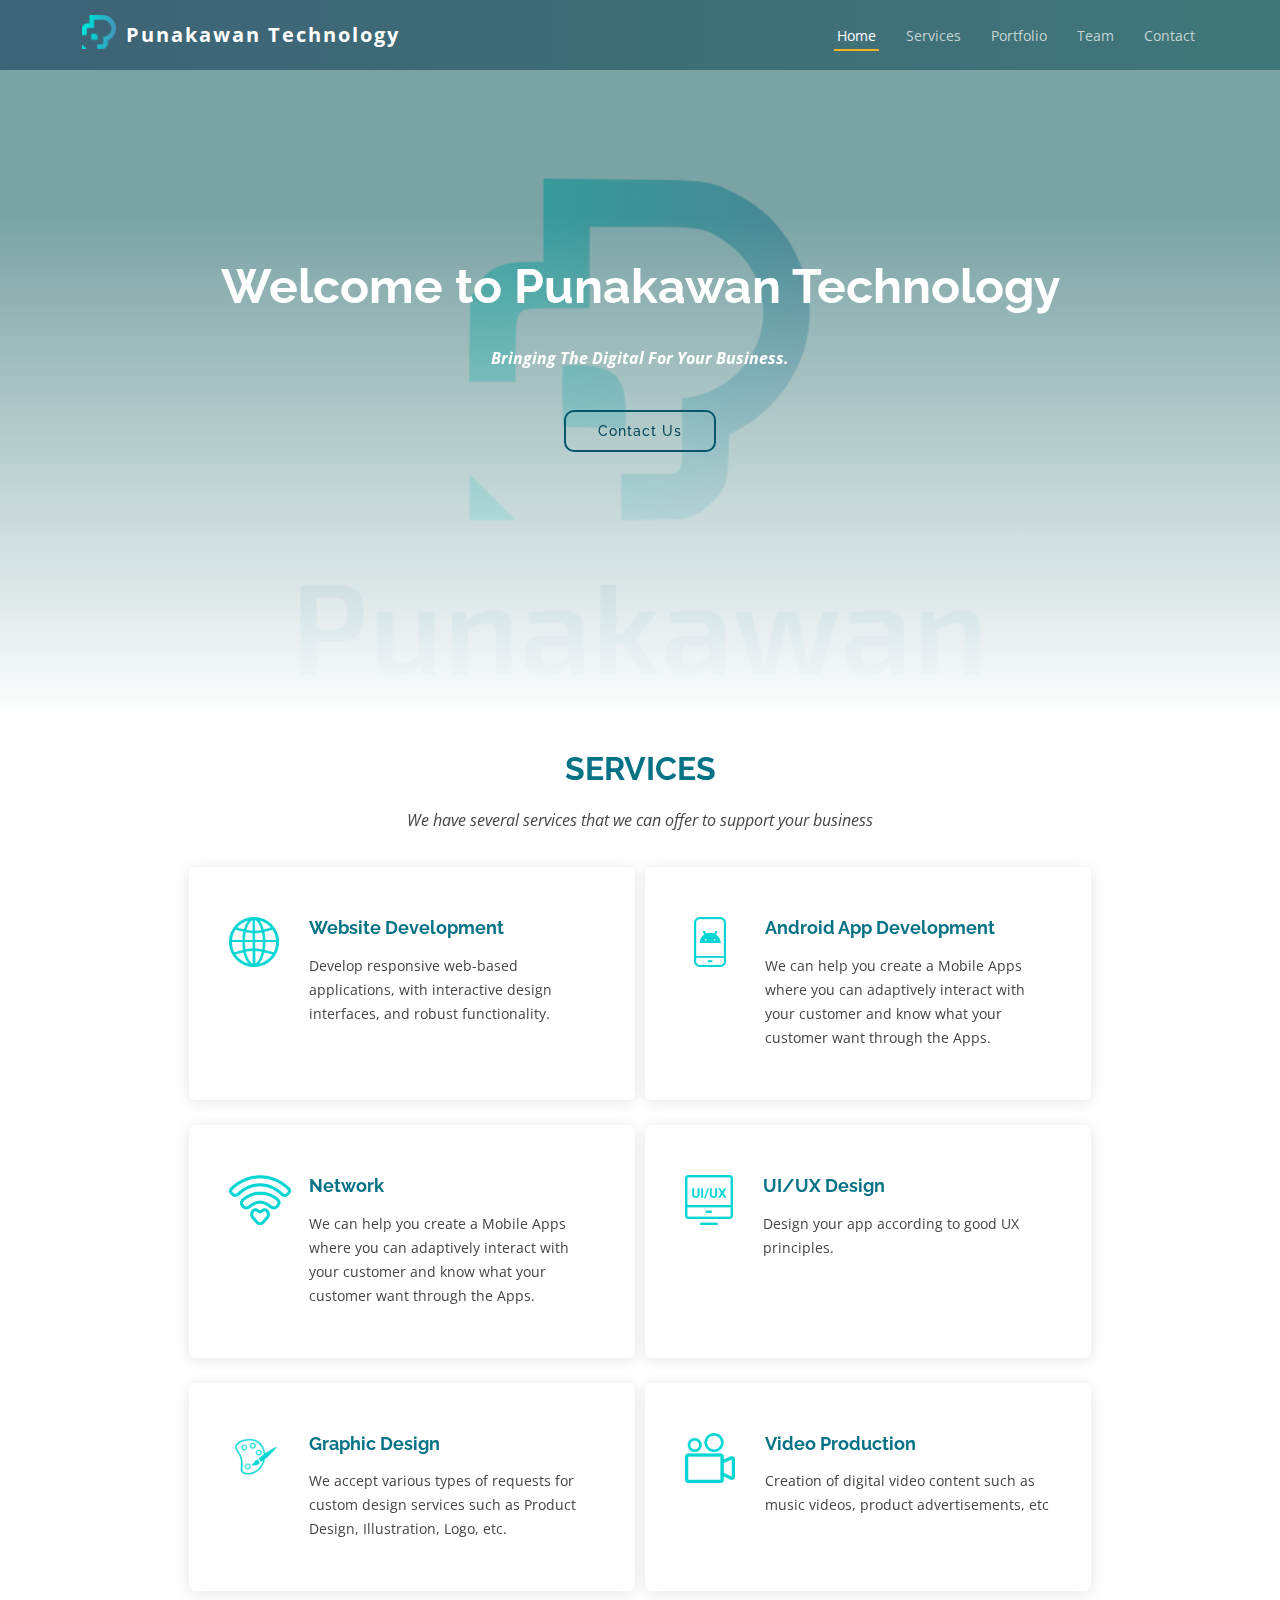
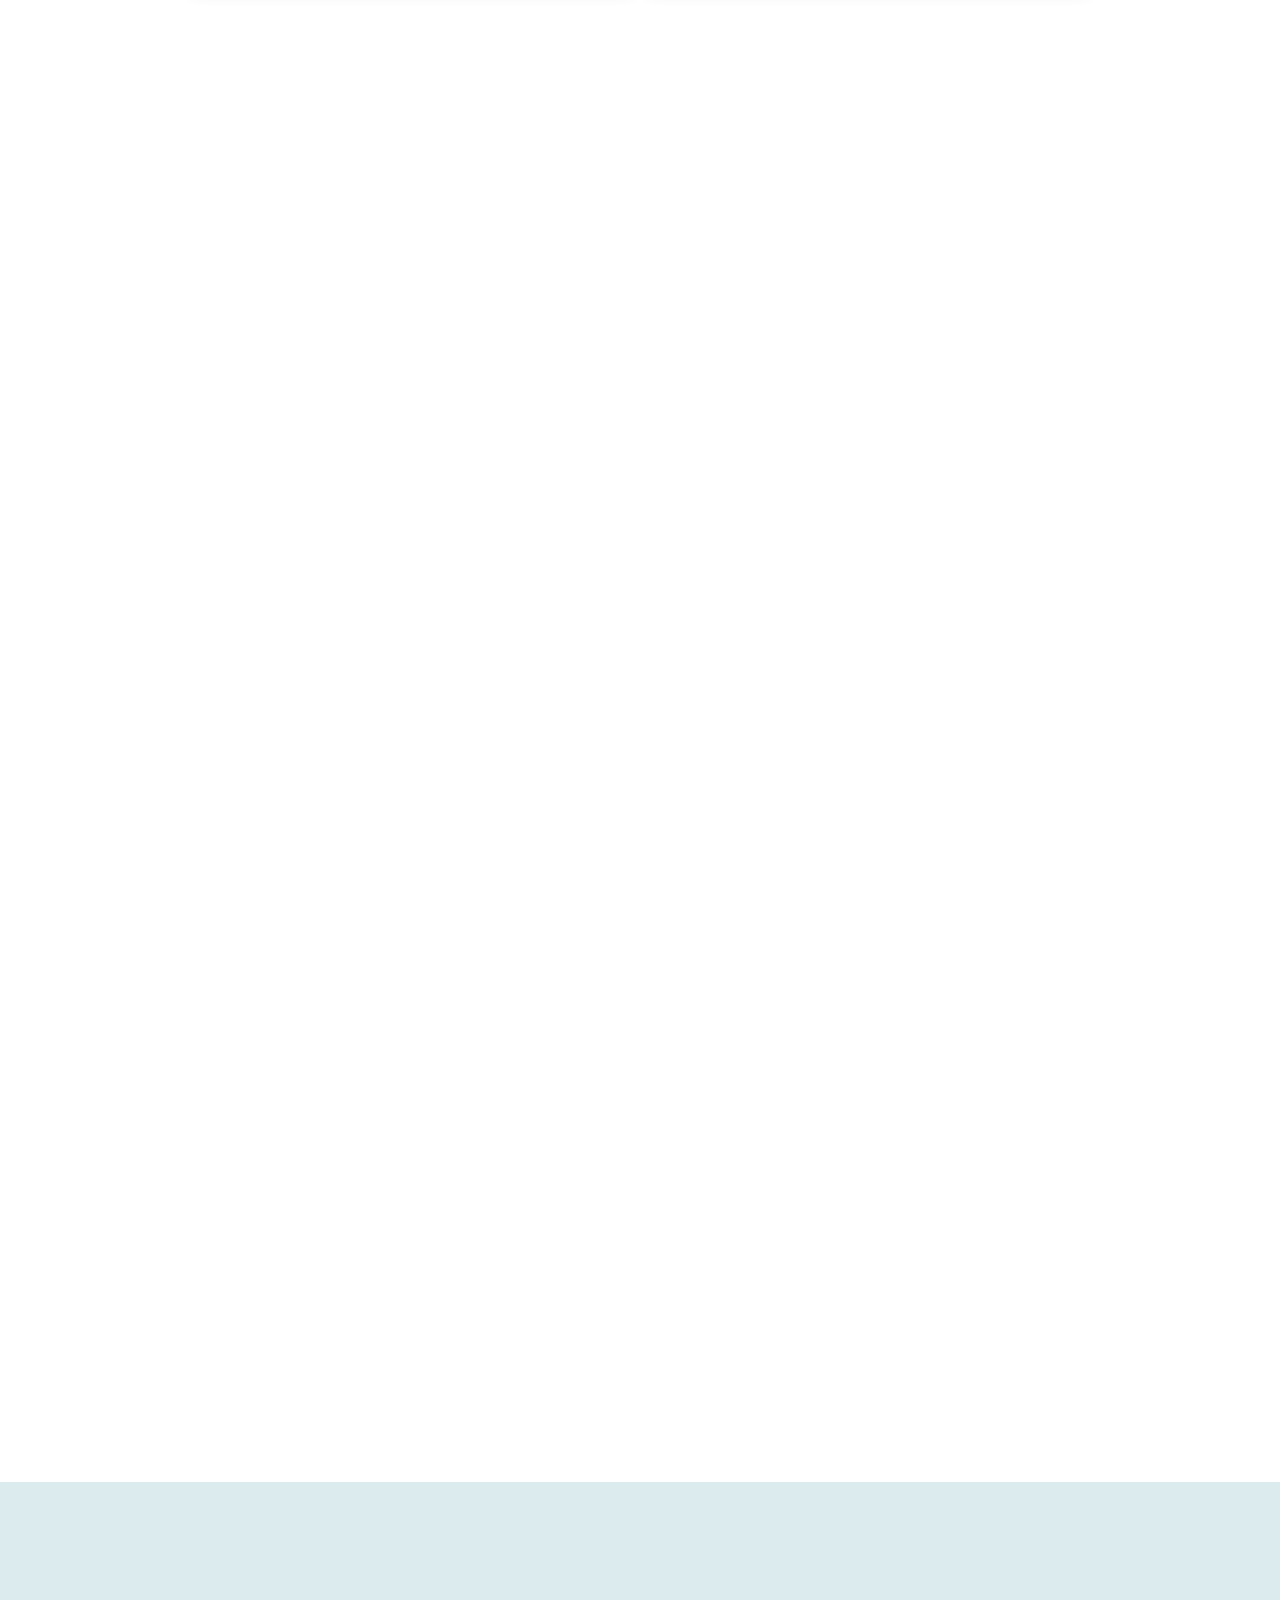
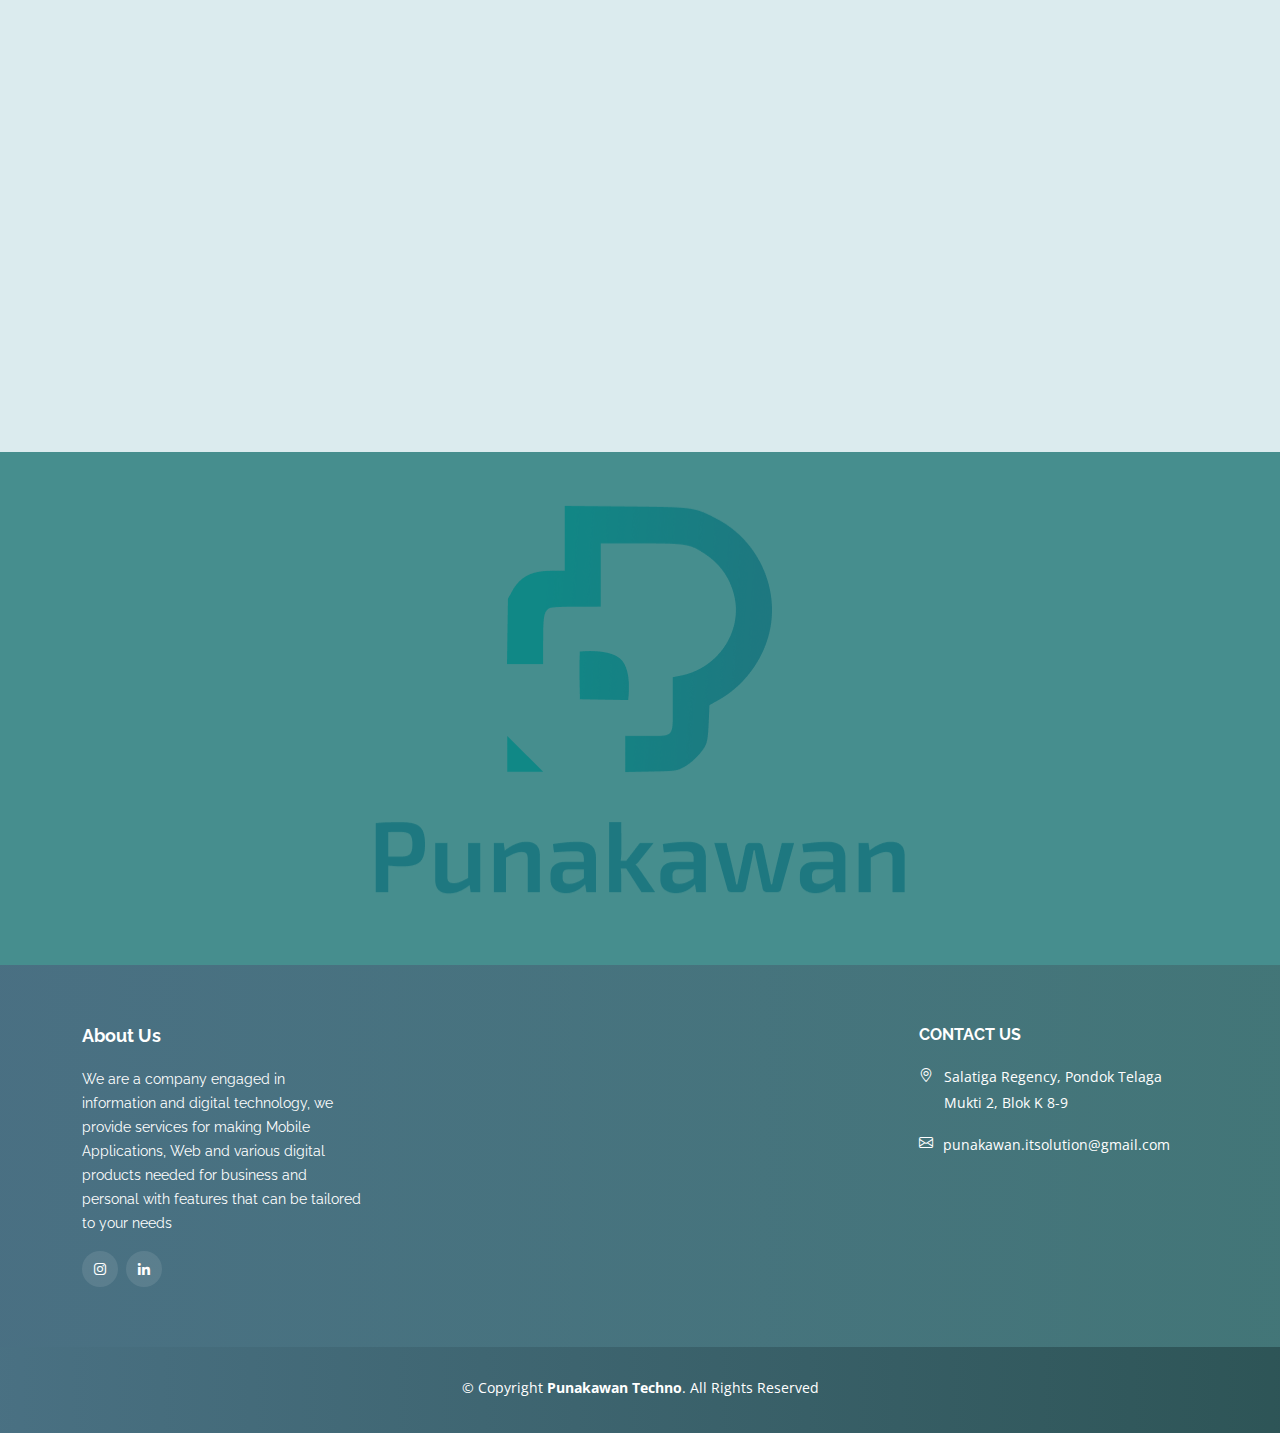
==== index.html @ 3435ec7b "update" ====
<!DOCTYPE html>
<html lang="en">

<head>
  <meta property="og:title" content="Punakawan Technology" />
  <meta property="og:description" content="Bringing The Digital For Your Business." />
  <meta property="og:url" content="https://www.punakawanid.tech" />
  <meta property="og:image" content="https://www.punakawanid.tech/assets/img/logo.png" />
  <meta charset="utf-8">
  <meta content="width=device-width, initial-scale=1.0" name="viewport">
  <!-- Live Chat-->
  <script type="text/javascript">window.$crisp=[];window.CRISP_WEBSITE_ID="014d600a-70d2-4848-ad39-d089394a2cee";(function(){d=document;s=d.createElement("script");s.src="https://client.crisp.chat/l.js";s.async=1;d.getElementsByTagName("head")[0].appendChild(s);})();</script>
  
  <title>Punakawan Technology</title>
  <meta name="description" content="We are a company engaged in information and digital technology, we provide services for making Mobile Applications, Web and various digital products needed for business and personal with features that can be tailored to your needs." />
  <!-- <meta content="" name="keywords"> -->

  <link href="assets/img/logo-2.png" rel="icon">
  <link rel="shortcut icon" href="assets/img/logo-2.png">
  <link href="assets/img/apple-touch-icon.png" rel="apple-touch-icon">

  <link href="https://fonts.googleapis.com/css?family=Open+Sans:300,300i,400,400i,600,600i,700,700i|Raleway:300,300i,400,400i,500,500i,600,600i,700,700i|Poppins:300,300i,400,400i,500,500i,600,600i,700,700i" rel="stylesheet">

  <link href="assets/vendor/animate.css/animate.min.css" rel="stylesheet">
  <link href="assets/vendor/aos/aos.css" rel="stylesheet">
  <link href="assets/vendor/bootstrap/css/bootstrap.min.css" rel="stylesheet">
  <link href="assets/vendor/bootstrap-icons/bootstrap-icons.css" rel="stylesheet">
  <link href="assets/vendor/boxicons/css/boxicons.min.css" rel="stylesheet">
  <link href="assets/vendor/glightbox/css/glightbox.min.css" rel="stylesheet">
  <link href="assets/vendor/remixicon/remixicon.css" rel="stylesheet">
  <link href="assets/vendor/swiper/swiper-bundle.min.css" rel="stylesheet">

  <link href="assets/css/style.css" rel="stylesheet">
</head>

<body>

  <header id="header" class="fixed-top d-flex align-items-center ">
    <div class="container d-flex align-items-center justify-content-between">

      <div style="display: flex;">
        <a href="index.html" class="logo"><img src="assets/img/logo-2.png" alt="" class="img-fluid"></a>
        <div style="font-size: 20px;" class="logo logo-text"><a href="index.html">Punakawan Technology</a></div>
      </div>

      <nav id="navbar" class="navbar">
        <ul>
          <li><a class="nav-link scrollto active" href="#hero">Home</a></li>
          <li><a class="nav-link scrollto" href="#services">Services</a></li>
          <li><a class="nav-link scrollto " href="#portfolio">Portfolio</a></li>
          <li><a class="nav-link scrollto" href="#team">Team</a></li>
          <li><a class="nav-link scrollto" href="#contact">Contact</a></li>
          <!-- <li><a class="nav-link scrollto" href="https://Fiverr.com/">Fiverr</a></li> -->
        </ul>
        <i class="bi bi-list mobile-nav-toggle"></i>
      </nav>

    </div>
  </header>
  
  <section id="hero" class="d-flex justify-cntent-center align-items-center">
    <div id="heroCarousel" data-bs-interval="5000" class="container carousel carousel-fade" data-bs-ride="carousel">

      <div class="carousel-item active">
        <div class="carousel-container">
          <h2 style="color: white;" class="animate__animated animate__fadeInDown">Welcome to <span>Punakawan Technology</span></h2>
          <p style="color: white; font-weight: bold; font-style: italic;" class="animate__animated animate__fadeInUp">
            Bringing The Digital For Your Business.</p>
          <a href="#contact" class="btn-get-started animate__animated animate__fadeInUp scrollto">Contact Us</a>
        </div>
      </div>

    </div>
  </section>

  <main id="main">
    <section id="icon-boxes" class="icon-boxes">
      <div class="container">
       
      </div>
    </section>

    <section id="services" class="services">
      <div class="container" data-aos="fade-up">

        <div class="section-title">
          <h2>Services</h2>
          <p>We have several services that we can offer to support your business</p>
        </div>

        <div class="services justify-content-center" style="display: flex;flex-wrap: wrap">
            <div class="icon-box">
              <img style="width: 50px; height: 50px;" src="assets/img/services/website.svg" alt="">
              <div>
                <h4><a href="#portfolio">Website Development</a></h4>
                <p>Develop responsive web-based applications, with interactive design interfaces, and robust functionality.</p>
              </div>
            </div>
            <div class="icon-box">
              <div style="height: 50px; width: 50px;">
                <div id="andro-container">
                  <img style="height: 50px;" src="assets/img/services/Android.svg" alt="">
                </div>
              </div>
              <div>
                <h4><a href="#portfolio">Android App Development</a></h4>
                <p>We can help you create a Mobile Apps where you can adaptively interact with your customer and know what your customer want through the Apps.</p>
              </div>
            </div>
            <div class="icon-box">
              <div style="height: 50px; width: 50px;">
                <div id="andro-container">
                  <img style="height: 50px;" src="assets/img/services/network.svg" alt="">
                </div>
              </div>
              <div>
                <h4><a href="#portfolio">Network</a></h4>
                <p>We can help you create a Mobile Apps where you can adaptively interact with your customer and know what your customer want through the Apps.</p>
              </div>
            </div>
            <div class="icon-box">
              <img style="width: 50px; height: 50px;" src="assets/img/services/UX.svg" alt="">
              <div>
                <h4><a href="#portfolio">UI/UX Design</a></h4>
                <p>Design your app according to good UX principles.</p>
              </div>
            </div>
            <div class="icon-box">
              <img style="width: 50px; height: 50px;" src="assets/img/services/Graphic_Design.svg" alt="">
              <div>
                <h4><a href="#portfolio">Graphic Design</a></h4>
                <p>We accept various types of requests for custom design services such as Product Design, Illustration, Logo, etc.</p>
              </div>
            </div>
            <div class="icon-box">
              <img style="width: 50px; height: 50px;" src="assets/img/services/Video.svg" alt="">
              <div>
                <h4><a href="#portfolio">Video Production</a></h4>
                <p>Creation of digital video content such as music videos, product advertisements, etc</p>
              </div>
            </div>
        </div>

      </div>
    </section>

    <section id="portfolio" class="portfoio">
      <div class="container" data-aos="fade-up">

        <div class="section-title">
          <h2>Portfolio</h2>
          <p>We have experience in creating works that have helped many people</p>
        </div>

        <div class="portfolio-container justify-content-center" style="display: flex; flex-wrap: wrap; ">

          <div style="box-shadow: rgba(100, 100, 111, 0.2) 0px 7px 29px 0px; display: flex; justify-content: center; align-items: center;" class="portfolio-item filter-web">
              <img src="https://www.affanhasby.tech/images/wp.jpg" class="img-fluid" alt="">
              <div class="portfolio-info">
                <h4>RSC-WSC</h4>
                <p>Website Development</p>
                <a href="https://www.affanhasby.tech/images/wp.jpg" data-gallery="portfolioGallery" class="portfolio-lightbox preview-link" title="RSC-WSC"><i class="bx bx-plus"></i></a>
                <a href="https://rsc-wsc.org/" class="details-link" title="More Details"><i class="bx bx-link"></i></a>
              </div>
            </a>
          </div>

          <div style="box-shadow: rgba(100, 100, 111, 0.2) 0px 7px 29px 0px; display: flex; justify-content: center; align-items: center;" class="portfolio-item filter-web">
              <img src="https://www.affanhasby.tech/images/wp.jpg" class="img-fluid" alt="">
              <div class="portfolio-info">
                <h4>CXO E-Commerce</h4>
                <p>Website Development</p>
                <a href="https://www.affanhasby.tech/images/wp.jpg" data-gallery="portfolioGallery" class="portfolio-lightbox preview-link" title="CXO E-Commerce"><i class="bx bx-plus"></i></a>
                <a href="http://affanhasby.my.id/wp/" class="details-link" title="More Details"><i class="bx bx-link"></i></a>
              </div>
            </a>
          </div>

          <div style="box-shadow: rgba(100, 100, 111, 0.2) 0px 7px 29px 0px; display: flex; justify-content: center; align-items: center;" class="portfolio-item filter-web">
              <img src="https://www.affanhasby.tech/images/TraditionalGame.svg" class="img-fluid" alt="">
              <div class="portfolio-info">
                <h4>Traditional Game</h4>
                <p>Website Development</p>
                <a href="https://www.affanhasby.tech/images/TraditionalGame.svg" data-gallery="portfolioGallery" class="portfolio-lightbox preview-link" title="Traditional Game"><i class="bx bx-plus"></i></a>
                <a href="https://www.affanhasby.tech/PlayTraditionalGame/" class="details-link" title="More Details"><i class="bx bx-link"></i></a>
              </div>
            </a>
          </div>

          
          <div style="box-shadow: rgba(100, 100, 111, 0.2) 0px 7px 29px 0px; display: flex; justify-content: center; align-items: center;" class="portfolio-item filter-web">
              <img src="assets/img/hasby.png" class="img-fluid" alt="">
              <div class="portfolio-info">
                <h4>Personal Web Hasby</h4>
                <p>Website Development</p>
                <a href="assets/img/hasby.png" data-gallery="portfolioGallery" class="portfolio-lightbox preview-link" title="Personal Web Hasby"><i class="bx bx-plus"></i></a>
                <a href="https://affanhasby.tech" class="details-link" title="More Details"><i class="bx bx-link"></i></a>
              </div>
            </a>
          </div>
          

          <div style="box-shadow: rgba(100, 100, 111, 0.2) 0px 7px 29px 0px; display: flex; justify-content: center; align-items: center; width: 275px;" class="portfolio-item filter-card">
            <!-- <a href=""> -->
              <img src="assets/img/portfolio/portfolio-4.jpg" class="img-fluid" alt="">
              <div class="portfolio-info">
                <h4>Birokrat Menulis</h4>
                <p>Website Development</p>
                <a href="assets/img/portfolio/portfolio-4.jpg" data-gallery="portfolioGallery" class="portfolio-lightbox preview-link" title="Birokrat Menulis"><i class="bx bx-plus"></i></a>
                <a href="https://birokratmenulis.org" class="details-link" title="More Details"><i class="bx bx-link"></i></a>
              </div>
            </a>
          </div>
          
          <div style="box-shadow: rgba(100, 100, 111, 0.2) 0px 7px 29px 0px; display: flex; justify-content: center; align-items: center; width: 275px;" class="col-lg-4 col-md-6 portfolio-item filter-web">
            <img src="assets/img/portfolio/portfolio-11.jpg" class="img-fluid" alt="">
            <div class="portfolio-info">
              <h4>Frinsa</h4>
              <p>Android App Development</p>
              <a href="assets/img/portfolio/portfolio-11a.jpg" data-gallery="portfolioGallery" class="portfolio-lightbox preview-link" title="Frinsa"><i class="bx bx-plus"></i></a>
            </div>
          </div>

          <div style="box-shadow: rgba(100, 100, 111, 0.2) 0px 7px 29px 0px; display: flex; justify-content: center; align-items: center; width: 275px;" class="col-lg-4 col-md-6 portfolio-item filter-card">
            <img src="assets/img/portfolio/portfolio-8.jpg" class="img-fluid" alt="">
            <div class="portfolio-info">
              <h4>siKESAN</h4>
              <p>Android App Development</p>
              <a href="assets/img/portfolio/portfolio-8a.jpg" data-gallery="portfolioGallery" class="portfolio-lightbox preview-link" title="siKESAN"><i class="bx bx-plus"></i></a>
            </div>
          </div>
          
                    <div style="box-shadow: rgba(100, 100, 111, 0.2) 0px 7px 29px 0px; display: flex; justify-content: center; align-items: center; width: 275px;" class="col-lg-4 col-md-6 portfolio-item filter-web">
                      <img src="assets/img/portfolio/portfolio-12.jpg" class="img-fluid" alt="">
                      <div class="portfolio-info">
                        <h4>Rental Vespa</h4>
                        <p>UI/UX Design</p>
                        <a href="assets/img/portfolio/portfolio-12.jpg" data-gallery="portfolioGallery" class="portfolio-lightbox preview-link" title="Rental Vespa"><i class="bx bx-plus"></i></a>
                      </div>
                    </div>
          
                    <div style="box-shadow: rgba(100, 100, 111, 0.2) 0px 7px 29px 0px; display: flex; justify-content: center; align-items: center; width: 275px;" class="col-lg-4 col-md-6 portfolio-item filter-web">
                      <img src="assets/img/portfolio/portfolio-14.jpg" class="img-fluid" alt="">
                      <div class="portfolio-info">
                        <h4>Jual Helm</h4>
                        <p>UI/UX Design</p>
                        <a href="assets/img/portfolio/portfolio-14.jpg" data-gallery="portfolioGallery" class="portfolio-lightbox preview-link" title="Jual Helm"><i class="bx bx-plus"></i></a>
                      </div>
                    </div>
          
          <div style="box-shadow: rgba(100, 100, 111, 0.2) 0px 7px 29px 0px; display: flex; justify-content: center; align-items: center; width: 275px;" class="portfolio-item filter-web">
              <img src="assets/img/portfolio/portfolio-5.jpg" class="img-fluid" alt="">
              <div class="portfolio-info">
                <h4>Gentle Soft</h4>
                <p>Graphic Design</p>
                <a href="assets/img/portfolio/portfolio-5a.jpg" data-gallery="portfolioGallery" class="portfolio-lightbox preview-link" title="Gentle Soft"><i class="bx bx-plus"></i></a>
              </div>
            </a>
          </div>

          <div style="box-shadow: rgba(100, 100, 111, 0.2) 0px 7px 29px 0px; display: flex; justify-content: center; align-items: center; width: 275px;" class="col-lg-4 col-md-6 portfolio-item filter-app">
            <img src="assets/img/portfolio/portfolio-6.jpg" class="img-fluid" alt="">
            <div class="portfolio-info">
              <h4>Gent Wash</h4>
              <p>Graphic Design</p>
              <a href="assets/img/portfolio/portfolio-6.jpg" data-gallery="portfolioGallery" class="portfolio-lightbox preview-link" title="Gent Wash"><i class="bx bx-plus"></i></a>
            </div>
          </div>

          <div style="box-shadow: rgba(100, 100, 111, 0.2) 0px 7px 29px 0px; display: flex; justify-content: center; align-items: center; width: 275px;" class="col-lg-4 col-md-6 portfolio-item filter-card">
            <img src="assets/img/portfolio/portfolio-7.jpg" class="img-fluid" alt="">
            <div class="portfolio-info">
              <h4>Busha Clean</h4>
              <p>Graphic Design</p>
              <a href="assets/img/portfolio/portfolio-7.jpg" data-gallery="portfolioGallery" class="portfolio-lightbox preview-link" title="Busha Clean"><i class="bx bx-plus"></i></a>
            </div>
          </div>

          <div style="box-shadow: rgba(100, 100, 111, 0.2) 0px 7px 29px 0px; display: flex; justify-content: center; align-items: center; width: 275px;" class="col-lg-4 col-md-6 portfolio-item filter-card">
            <img src="assets/img/portfolio/Banner-fiqri-1.jpeg" class="img-fluid" alt="">
            <div class="portfolio-info">
              <h4>Busha Clean (Banner)</h4>
              <p>Graphic Design</p>
              <a href="assets/img/portfolio/Banner-fiqri-1.jpeg" data-gallery="portfolioGallery" class="portfolio-lightbox preview-link" title="Busha Clean (Banner)"><i class="bx bx-plus"></i></a>
            </div>
          </div>

          <div style="box-shadow: rgba(100, 100, 111, 0.2) 0px 7px 29px 0px; display: flex; justify-content: center; align-items: center; width: 275px;" class="col-lg-4 col-md-6 portfolio-item filter-card">
            <img src="assets/img/portfolio/sangka.jpeg" class="img-fluid" alt="">
            <div class="portfolio-info">
              <h4>Sangka (Logo)</h4>
              <p>Graphic Design</p>
              <a href="assets/img/portfolio/sangka.jpeg" data-gallery="portfolioGallery" class="portfolio-lightbox preview-link" title="Sangk (Logo)"><i class="bx bx-plus"></i></a>
            </div>
          </div>

          <div style="box-shadow: rgba(100, 100, 111, 0.2) 0px 7px 29px 0px; display: flex; justify-content: center; align-items: center; width: 275px;" class="col-lg-4 col-md-6 portfolio-item filter-web">
            <img src="assets/img/portfolio/portfolio-9.jpg" class="img-fluid" alt="">
            <div class="portfolio-info">
              <h4>Jimmy Sadewa - Kebacut Lara</h4>
              <p>Video Production</p>
              <a href="https://youtu.be/ju-cRzv5PTI" data-gallery="portfolioGallery" class="portfolio-lightbox preview-link" title="Jimmy Sadewa - Kebacut Lara"><i class="bx bx-plus"></i></a>
              <a href="https://youtu.be/ju-cRzv5PTI" class="details-link" title="More Details"><i class="bx bx-link"></i></a>
            </div>
          </div>

          <div style="box-shadow: rgba(100, 100, 111, 0.2) 0px 7px 29px 0px; display: flex; justify-content: center; align-items: center; width: 275px;" class="col-lg-4 col-md-6 portfolio-item filter-web">
            <img src="assets/img/portfolio/portfolio-10.jpg" class="img-fluid" alt="">
            <div class="portfolio-info">
              <h4>Jimmy Sadewa - Ego</h4>
              <p>Video Production</p>
              <a href="https://youtu.be/H0HgikxGD6Y" data-gallery="portfolioGallery" class="portfolio-lightbox preview-link" title="Jimmy Sadewa - Ego"><i class="bx bx-plus"></i></a>
              <a href="https://youtu.be/H0HgikxGD6Y" class="details-link" title="More Details"><i class="bx bx-link"></i></a>
            </div>
          </div>

        </div>

      </div>
    </section> 

    
    <section id="team" class="team section-bg">
      <div class="container" data-aos="fade-up">
        
        <div class="section-title">
          <h2>Team</h2>
          <p>We provide professional team which are adapt with all the latest technologies. Our team are here to help your business addressing key technology challenges, enhance productivity and reduce costs.</p>
        </div>

        <div class="slide-prof" style="width: 100%; overflow: visible; overflow-x: scroll; white-space:nowrap; text-align: center;">
          
          <div style="text-align: center; display: inline-block; width: fit-content; margin-right: 20px;">
            <div style="padding: 10px;"><img style="box-shadow: rgba(0, 0, 0, 0.35) 0px 5px 15px;" class="pic-prof" src="assets/img/team/Affan-3.jpg" class="img-fluid" alt=""></div>
            <div class="social">
              <a href="https://github.com/affanhasby"><i class="ri-github-fill"></i></a>
              <a href="https://www.linkedin.com/in/affanhasby"> <i class="ri-linkedin-box-fill"></i> </a>
              <a href="https://www.instagram.com/affanhasby"><i class="ri-instagram-fill"></i></a>
            </div>
            <div><h4 style="font-size: 20px; color: #057285; font-weight: bold;">Affan</h4></div>
            <div><h5 style="font-size: 15px; font-weight: lighter;">Chief Executive Officer</h5></div>
          </div>

          <div style="text-align: center; display: inline-block; width: fit-content; margin-right: 30px;">
            <div style="padding: 10px;"><img style="box-shadow: rgba(0, 0, 0, 0.35) 0px 5px 15px;" class="pic-prof" src="assets/img/team/Sulthan-3.jpg" class="img-fluid" alt=""></div>
            <div class="social">
              <a href="https://www.linkedin.com/in/sulthan-kharisma-akmal-4b7943199"> <i class="ri-linkedin-box-fill"></i> </a>
              <a href="https://www.instagram.com/sulthanka/"><i class="ri-instagram-fill"></i></a>
            </div>
            <div><h4 style="font-size: 20px; color: #057285; font-weight: bold;">Sulthan</h4></div>
            <div><h5 style="font-size: 15px; font-weight: lighter;">Chief Quality Officer</h5></div>
          </div>

          <div style="text-align: center; display: inline-block; width: fit-content; margin-right: 20px;">
            <div style="padding: 10px;"><img style="box-shadow: rgba(0, 0, 0, 0.35) 0px 5px 15px;" class="pic-prof" src="assets/img/team/Fiqri-3.jpg" class="img-fluid" alt=""></div>
            <div class="social">
              <a href="https://www.linkedin.com/in/taufiqfiqriariyanto"> <i class="ri-linkedin-box-fill"></i> </a>
              <a href="https://www.instagram.com/taufikri/"><i class="ri-instagram-fill"></i></a>
            </div>
            <div><h4 style="font-size: 20px; color: #057285; font-weight: bold;">Fiqri</h4></div>
            <div><h5 style="font-size: 15px; font-weight: lighter;">Chief Marketing Officer</h5></div>
          </div>

          <div style="text-align: center; display: inline-block; width: fit-content; margin-right: 20px;">
            <div style="padding: 10px;"><img style="box-shadow: rgba(0, 0, 0, 0.35) 0px 5px 15px;" class="pic-prof" src="assets/img/team/Daffa-3.png" class="img-fluid" alt=""></div>
            <div class="social">
              <a href="https://github.com/daffamaul30"><i class="ri-github-fill"></i></a>
              <a href="https://www.linkedin.com/in/daffa-maulana"> <i class="ri-linkedin-box-fill"></i> </a>
              <a href="https://www.instagram.com/dff.mln/"><i class="ri-instagram-fill"></i></a>
            </div>
            <div><h4 style="font-size: 20px; color: #057285; font-weight: bold;">Daffa</h4></div>
            <div><h5 style="font-size: 15px; font-weight: lighter;">Chief Technology Officer</h5></div>
          </div>

          <div style="text-align: center; display: inline-block; width: fit-content; margin-right: 20px;">
            <div style="padding: 10px;"><img style="box-shadow: rgba(0, 0, 0, 0.35) 0px 5px 15px;" class="pic-prof" src="assets/img/team/Perda-3.jpg" class="img-fluid" alt=""></div>
            <div class="social">
              <a href=""><i class="ri-github-fill"></i></a>
              <a href=""> <i class="ri-linkedin-box-fill"></i> </a>
              <a href=""><i class="ri-instagram-fill"></i></a>
            </div>
            <div><h4 style="font-size: 20px; color: #057285; font-weight: bold;">Perdana</h4></div>
            <div><h5 style="font-size: 15px; font-weight: lighter;">Chief Product Officer</h5></div>
          </div>
        </div>

        <!-- <div class="row">

          <div class="col-lg-6" data-aos="fade-up" data-aos-delay="100">
            <div class="member d-flex align-items-start">
              <div class="pic"><img src="assets/img/team/team-4.jpg" class="img-fluid" alt=""></div>
              <div class="member-info">
                <h4>Sulthan Kharisma Akmal</h4>
                <span>Founder</span>
                <div class="social">
                  <a href="https://www.linkedin.com/in/sulthan-kharisma-akmal-4b7943199"> <i class="ri-linkedin-box-fill"></i> </a>
                  <a href="https://www.instagram.com/sulthanka/"><i class="ri-instagram-fill"></i></a>
                </div>
              </div>
            </div>
          </div>

          <div class="col-lg-6 mt-4 mt-lg-0" data-aos="fade-up" data-aos-delay="200">
            <div class="member d-flex align-items-start">
              <div class="pic"><img src="assets/img/team/team-1.jpg" class="img-fluid" alt=""></div>
              <div class="member-info">
                <h4>M Affan Hasby</h4>
                <span>Chief Executive Officer</span>
                <div class="social">
                  <a href="https://github.com/affanhasby"><i class="ri-github-fill"></i></a>
                  <a href="https://www.linkedin.com/in/affanhasby"> <i class="ri-linkedin-box-fill"></i> </a>
                  <a href="https://www.instagram.com/affanhasby"><i class="ri-instagram-fill"></i></a>
                </div>
              </div>
            </div>
          </div>

          <div class="col-lg-6 mt-4" data-aos="fade-up" data-aos-delay="300">
            <div class="member d-flex align-items-start">
              <div class="pic"><img src="assets/img/team/fiqri.jpg" class="img-fluid" alt=""></div>
              <div class="member-info">
                <h4>Taufiq Fiqri Ariyanto</h4>
                <span>Chief Marketing Officer</span>
                <div class="social">
                  <a href="https://www.linkedin.com/in/taufiqfiqriariyanto"> <i class="ri-linkedin-box-fill"></i> </a>
                  <a href="https://www.instagram.com/taufikri/"><i class="ri-instagram-fill"></i></a>
                </div>
              </div>
            </div>
          </div>

          <div class="col-lg-6 mt-4" data-aos="fade-up" data-aos-delay="400">
            <div class="member d-flex align-items-start">
              <div class="pic"><img src="assets/img/team/daffa.jpg" class="img-fluid" alt=""></div>
              <div class="member-info">
                <h4>Daffa Maulana Hibban</h4>
                <span>Chief Technology Officer</span>
                <div class="social">
                  <a href="https://github.com/daffamaul30"><i class="ri-github-fill"></i></a>
                  <a href="https://www.linkedin.com/in/daffa-maulana"> <i class="ri-linkedin-box-fill"></i> </a>
                  <a href="https://www.instagram.com/dff.mln/"><i class="ri-instagram-fill"></i></a>
                </div>
              </div>
            </div>
          </div>

        </div>

      </div> -->
    </section>
    <section id="contact" class="contact">
      <div class="container" data-aos="fade-up">

        <div class="section-title-contact">
          <h3>Send Email to Us</h3>
        </div>

        <div class="row mt-1 d-flex justify-content-center" data-aos="fade-right" data-aos-delay="100">

          <div class="send-email" data-aos="fade-left" data-aos-delay="100">

            <form action="mailto:punakawan.itsolution@gmail.com" method="post" class="php-email-form" enctype="text/plain">
              <div class="row">
                <div class="col-md-6 form-group">
                  <input type="text" name="name" class="form-control" id="name" placeholder="Your Name" required>
                </div>
                <div class="col-md-6 form-group mt-3 mt-md-0">
                  <input type="email" class="form-control" name="email" id="email" placeholder="Your Email" required>
                </div>
              </div>
              <div class="form-group mt-3">
                <input type="text" class="form-control" name="subject" id="subject" placeholder="Subject" required>
              </div>
              <div class="form-group mt-3">
                <textarea class="form-control" name="message" rows="5" placeholder="Write your message here" required></textarea>
              </div>
              <div class="text-center btn-send-message"><button type="submit">Send Message</button></div>
            </form>

          </div>

        </div>

      </div>
    </section>

  </main>
  <footer id="footer">
    
    <div class="footer-top">
      <div class="container">
        <div class="d-flex justify-content-between footer-puna">
          <div class="col-lg-3 col-md-6 footer-info">
            <h3>About Us</h3>
            <p>We are a company engaged in information and digital technology, we provide services for making Mobile Applications, Web and various digital products needed for business and personal with features that can be tailored to your needs</p>
            <div class="social-links mt-3">
              <!-- <a href="#" class="twitter"><i class="bx bxl-twitter"></i></a>
              <a href="#" class="facebook"><i class="bx bxl-facebook"></i></a> -->
              <a href="https://www.instagram.com/punakawanid.tech/" class="instagram"><i class="bx bxl-instagram"></i></a>
              <a href="https://www.linkedin.com/company/punakawan-technology" class="linkedin"><i class="bx bxl-linkedin"></i></a>
            </div>
          </div>
          <div class="col-lg-3 col-md-6 footer-contact">
            <h4>Contact Us</h4>
            <div class="address d-flex">
              <i class="bi bi-geo-alt" style="margin-right: 10px;"></i>
              <p>Salatiga Regency, Pondok Telaga Mukti 2, Blok K 8-9</p>
            </div>
            <div class="email d-flex">
              <i class="bi bi-envelope" style="margin-right: 10px;"></i>
              <p>punakawan.itsolution@gmail.com</p>
            </div>
          </div>


        </div>
      </div>
    </div>

    <div class="container">
      <div class="copyright">
        &copy; Copyright <strong><span>Punakawan Techno</span></strong>. All Rights Reserved
      </div>
      <div class="credits">
      </div>
    </div>
  </footer>

  <div id="preloader"></div>
  <a href="#" class="back-to-top d-flex align-items-center justify-content-center"><i class="bi bi-arrow-up-short"></i></a>

  <script src="assets/vendor/aos/aos.js"></script>
  <script src="assets/vendor/bootstrap/js/bootstrap.bundle.min.js"></script>
  <script src="assets/vendor/glightbox/js/glightbox.min.js"></script>
  <script src="assets/vendor/isotope-layout/isotope.pkgd.min.js"></script>
  <script src="assets/vendor/php-email-form/validate.js"></script>
  <script src="assets/vendor/swiper/swiper-bundle.min.js"></script>

  <!-- Template Main JS File -->
  <script src="assets/js/main.js"></script>

</body>

</html>
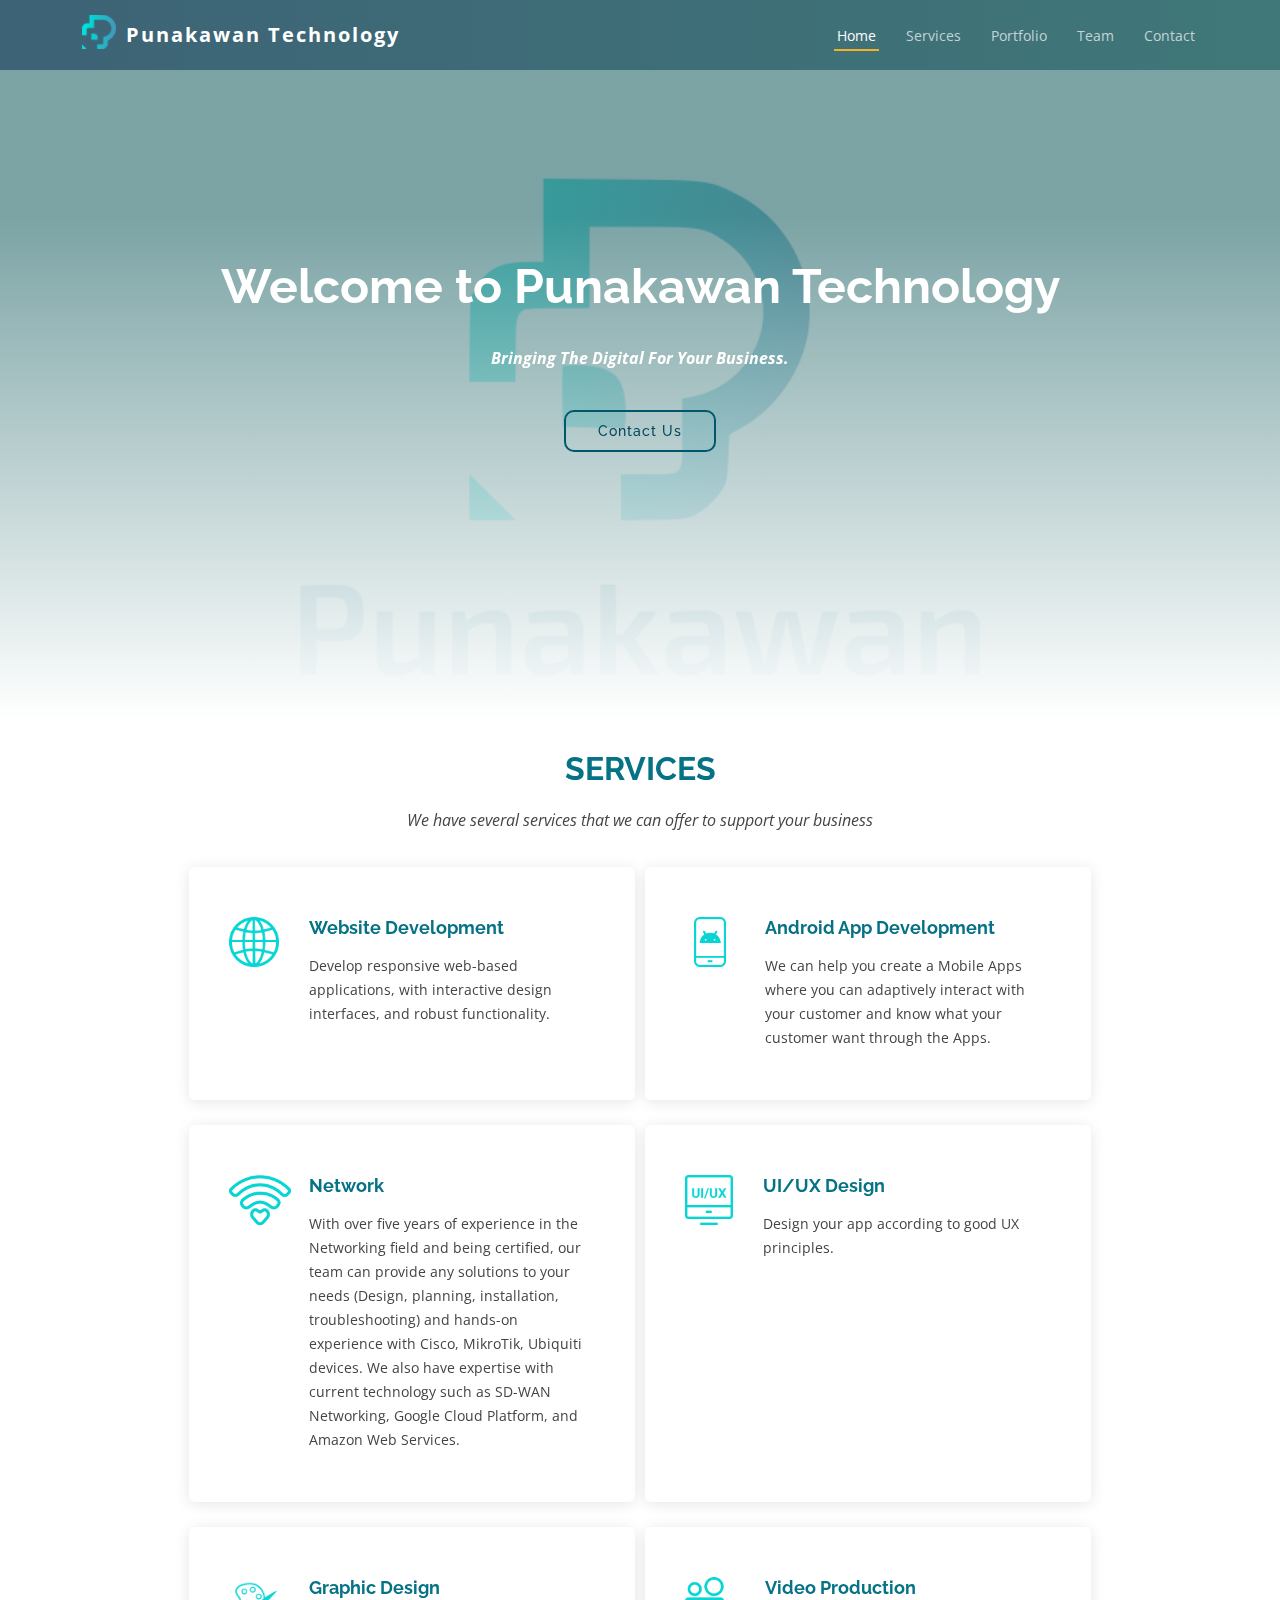
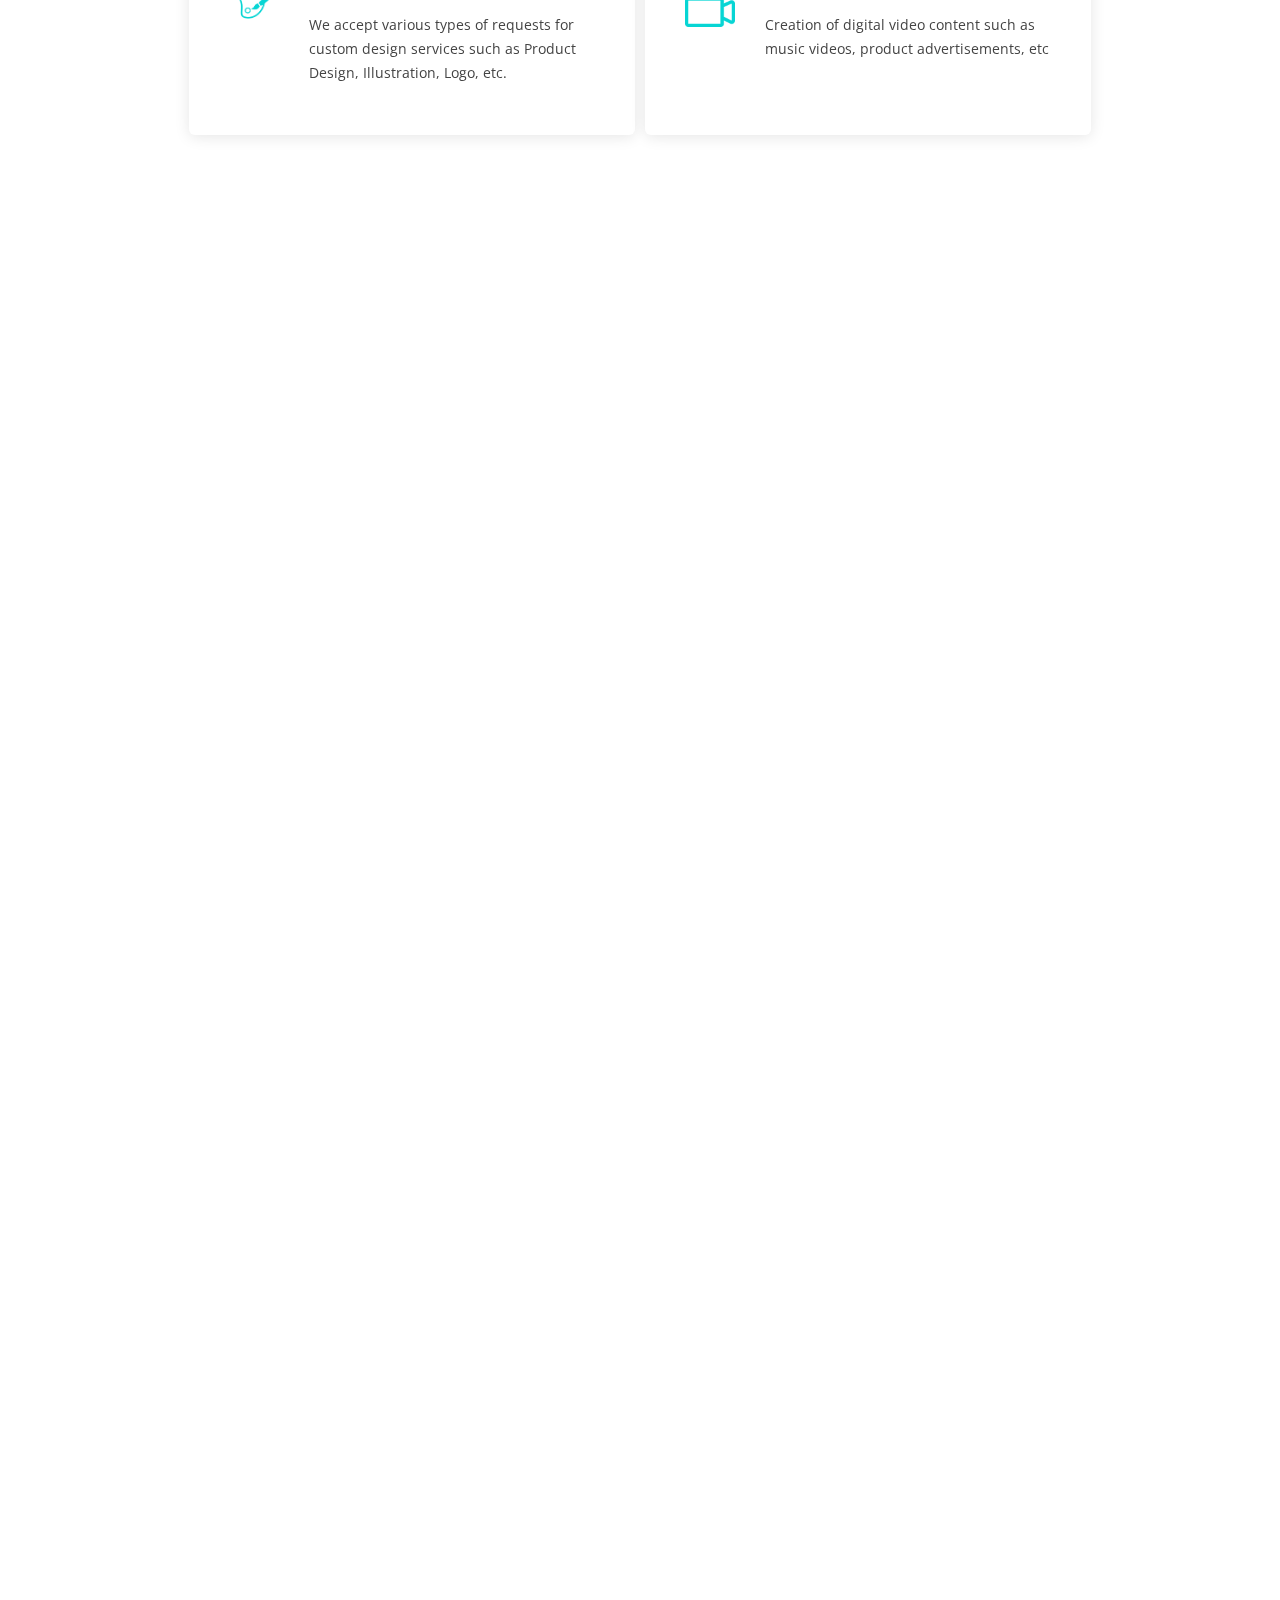
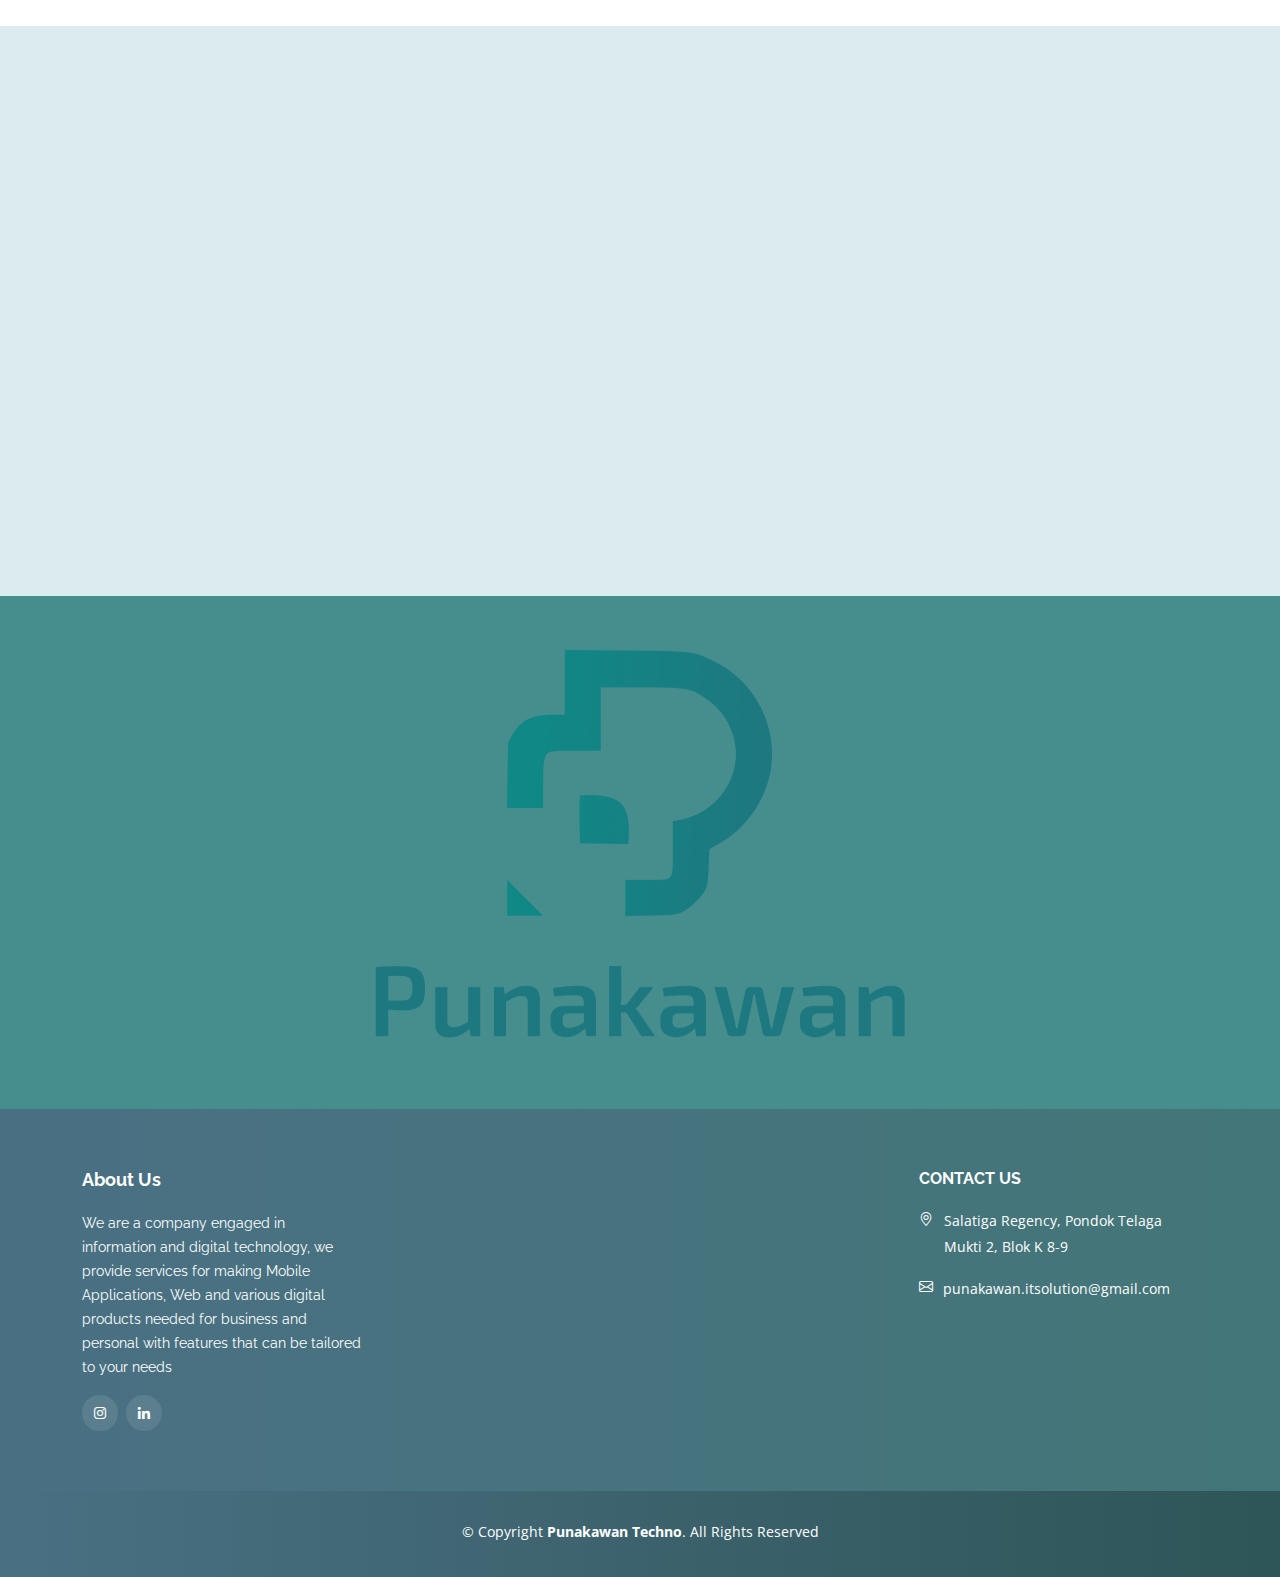
==== commit 307e748c: "update" ====
--- a/index.html
+++ b/index.html
@@ -115,7 +115,7 @@
               </div>
               <div>
                 <h4><a href="#portfolio">Network</a></h4>
-                <p>We can help you create a Mobile Apps where you can adaptively interact with your customer and know what your customer want through the Apps.</p>
+                <p>With over five years of experience in the Networking field and being certified, our team can provide any solutions to your needs (Design, planning, installation, troubleshooting) and hands-on experience with Cisco, MikroTik, Ubiquiti devices. We also have expertise with current technology such as SD-WAN Networking, Google Cloud Platform, and Amazon Web Services.</p>
               </div>
             </div>
             <div class="icon-box">
@@ -375,9 +375,9 @@
           <div style="text-align: center; display: inline-block; width: fit-content; margin-right: 20px;">
             <div style="padding: 10px;"><img style="box-shadow: rgba(0, 0, 0, 0.35) 0px 5px 15px;" class="pic-prof" src="assets/img/team/Perda-3.jpg" class="img-fluid" alt=""></div>
             <div class="social">
-              <a href=""><i class="ri-github-fill"></i></a>
-              <a href=""> <i class="ri-linkedin-box-fill"></i> </a>
-              <a href=""><i class="ri-instagram-fill"></i></a>
+              <a href="https://github.com/frozmorn"><i class="ri-github-fill"></i></a>
+              <a href="https://www.linkedin.com/in/perdana-wisnu/"> <i class="ri-linkedin-box-fill"></i> </a>
+              <a href="https://www.instagram.com/perdanwis/"><i class="ri-instagram-fill"></i></a>
             </div>
             <div><h4 style="font-size: 20px; color: #057285; font-weight: bold;">Perdana</h4></div>
             <div><h5 style="font-size: 15px; font-weight: lighter;">Chief Product Officer</h5></div>
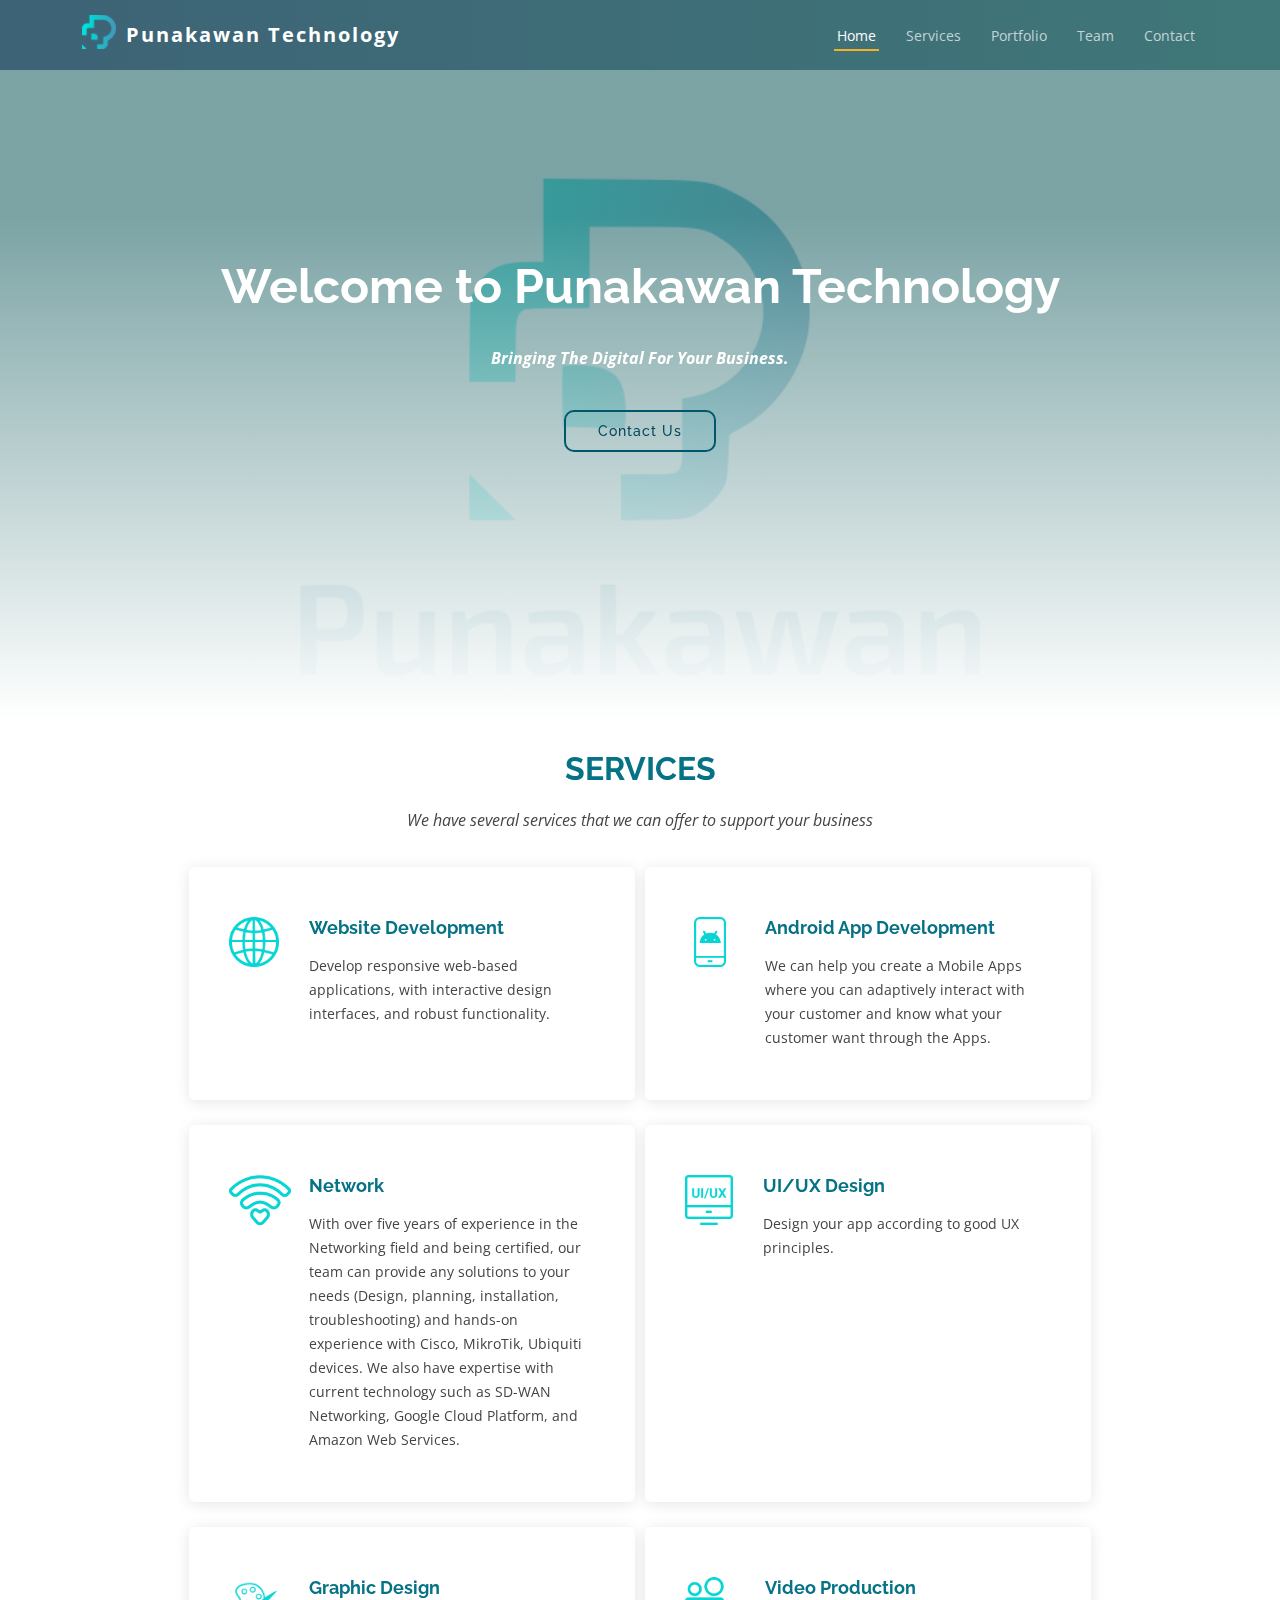
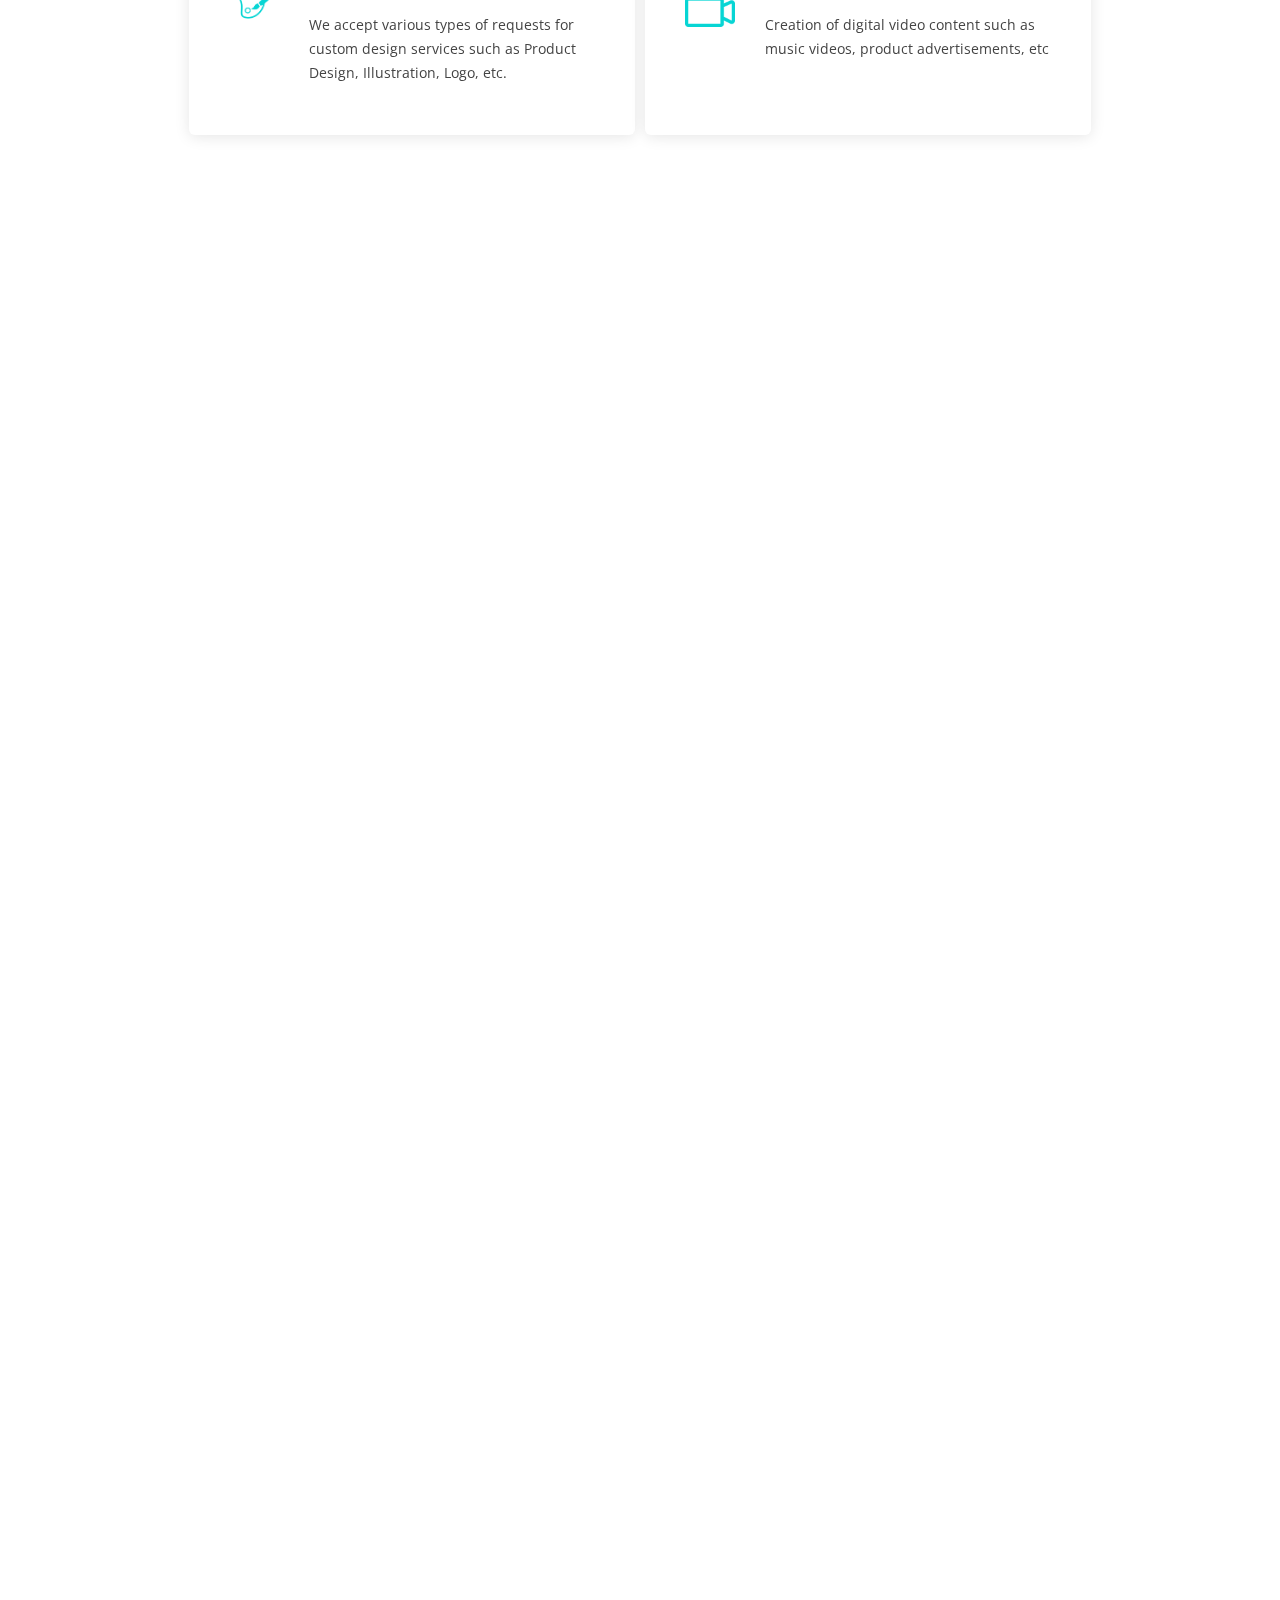
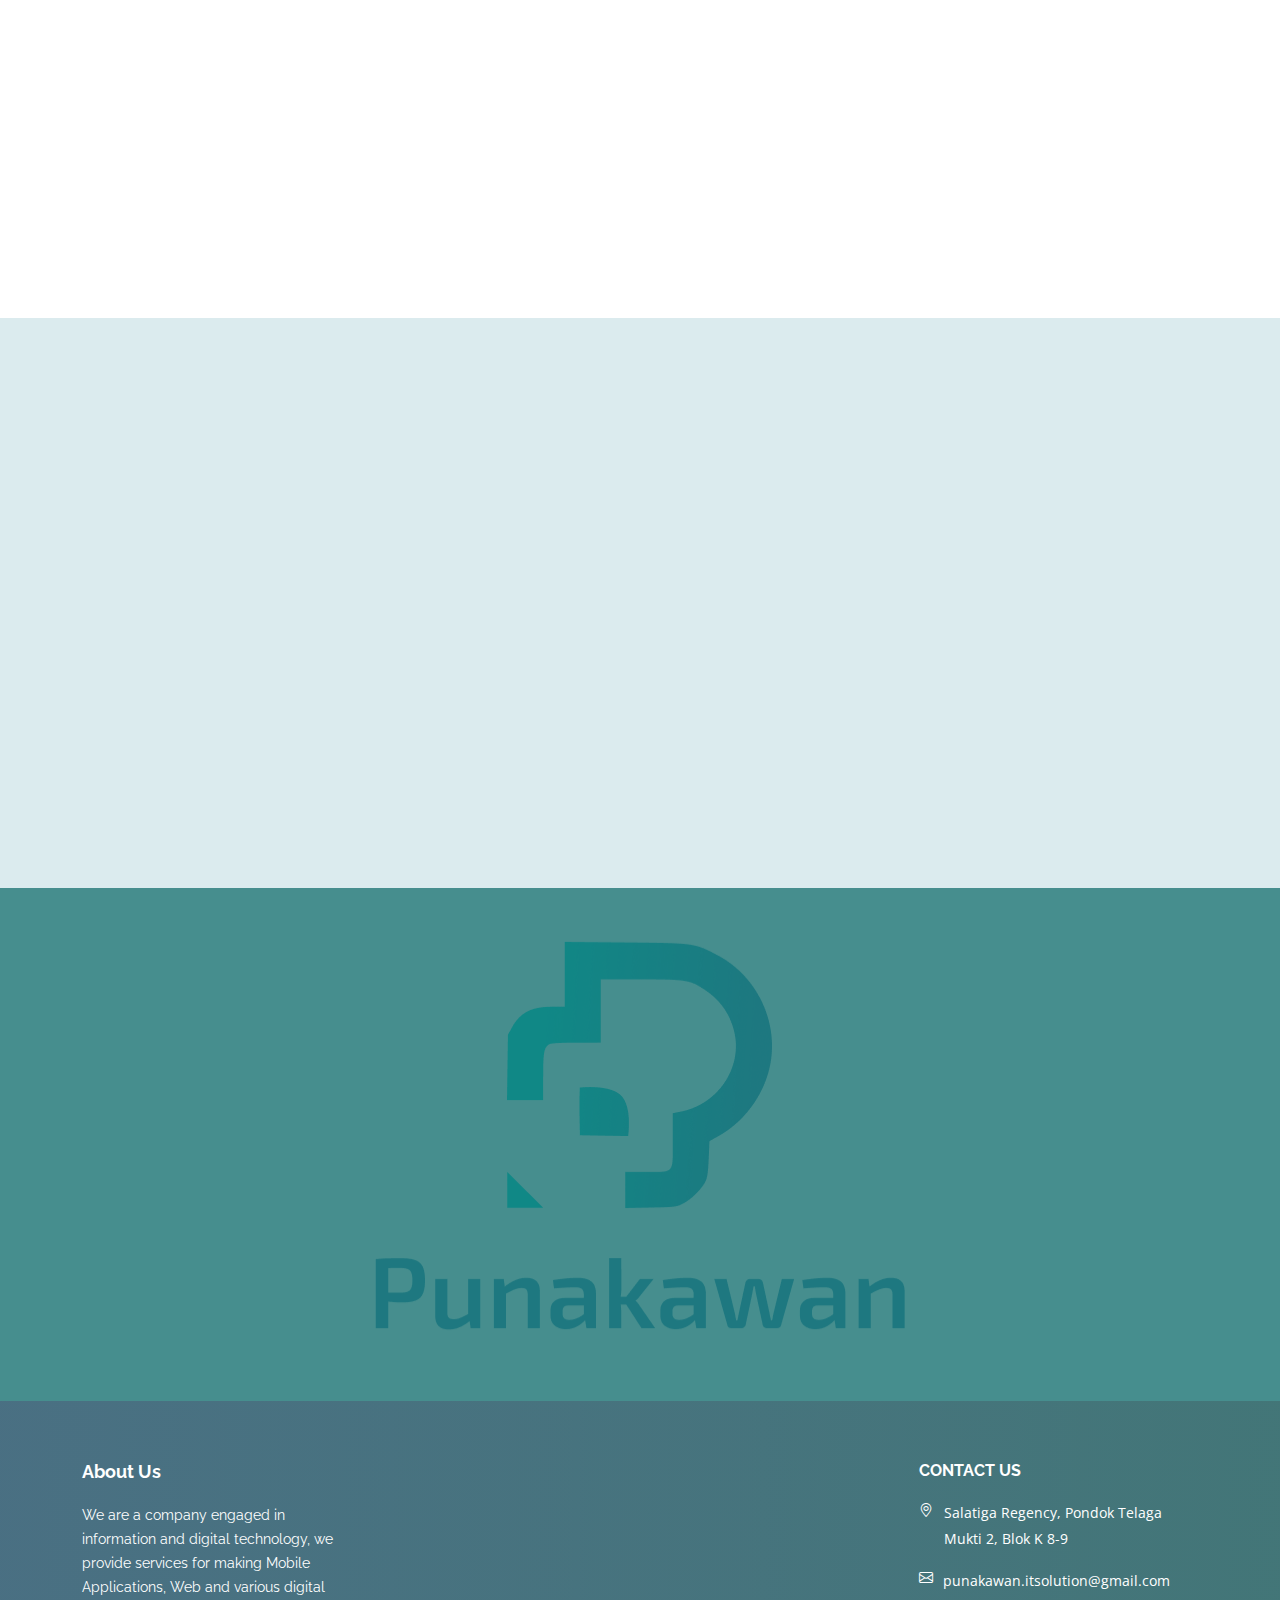
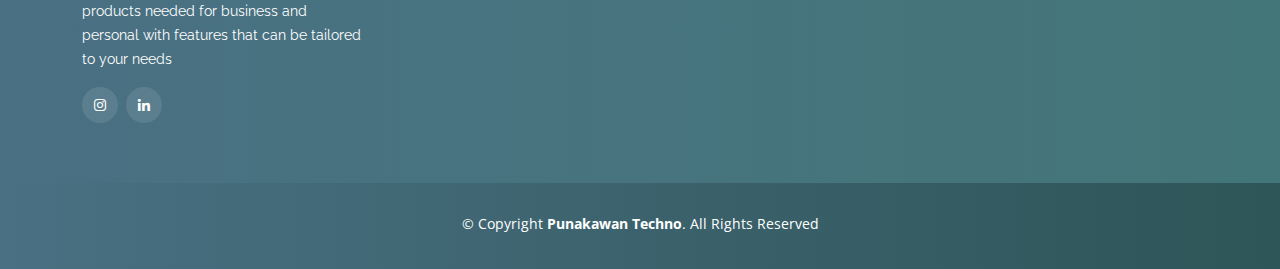
==== commit fdf4e6b1: "final" ====
--- a/index.html
+++ b/index.html
@@ -154,18 +154,18 @@
 
         <div class="portfolio-container justify-content-center" style="display: flex; flex-wrap: wrap; ">
 
-          <div style="box-shadow: rgba(100, 100, 111, 0.2) 0px 7px 29px 0px; display: flex; justify-content: center; align-items: center;" class="portfolio-item filter-web">
-              <img src="https://www.affanhasby.tech/images/wp.jpg" class="img-fluid" alt="">
+          <div style="box-shadow: rgba(100, 100, 111, 0.2) 0px 7px 29px 0px; display: flex; justify-content: center; align-items: center; width: 275px; height: 225px;" class="portfolio-item filter-web">
+              <img src="assets/img/portfolio/wsc.png" class="img-fluid" alt="">
               <div class="portfolio-info">
                 <h4>RSC-WSC</h4>
                 <p>Website Development</p>
-                <a href="https://www.affanhasby.tech/images/wp.jpg" data-gallery="portfolioGallery" class="portfolio-lightbox preview-link" title="RSC-WSC"><i class="bx bx-plus"></i></a>
+                <a src="assets/img/portfolio/wsc.png" data-gallery="portfolioGallery" class="portfolio-lightbox preview-link" title="RSC-WSC"><i class="bx bx-plus"></i></a>
                 <a href="https://rsc-wsc.org/" class="details-link" title="More Details"><i class="bx bx-link"></i></a>
               </div>
             </a>
           </div>
 
-          <div style="box-shadow: rgba(100, 100, 111, 0.2) 0px 7px 29px 0px; display: flex; justify-content: center; align-items: center;" class="portfolio-item filter-web">
+          <div style="box-shadow: rgba(100, 100, 111, 0.2) 0px 7px 29px 0px; display: flex; justify-content: center; align-items: center; width: 275px; height: 225px;" class="portfolio-item filter-web">
               <img src="https://www.affanhasby.tech/images/wp.jpg" class="img-fluid" alt="">
               <div class="portfolio-info">
                 <h4>CXO E-Commerce</h4>
@@ -176,7 +176,7 @@
             </a>
           </div>
 
-          <div style="box-shadow: rgba(100, 100, 111, 0.2) 0px 7px 29px 0px; display: flex; justify-content: center; align-items: center;" class="portfolio-item filter-web">
+          <div style="box-shadow: rgba(100, 100, 111, 0.2) 0px 7px 29px 0px; display: flex; justify-content: center; align-items: center; width: 275px; height: 225px;" class="portfolio-item filter-web">
               <img src="https://www.affanhasby.tech/images/TraditionalGame.svg" class="img-fluid" alt="">
               <div class="portfolio-info">
                 <h4>Traditional Game</h4>
@@ -188,7 +188,7 @@
           </div>
 
           
-          <div style="box-shadow: rgba(100, 100, 111, 0.2) 0px 7px 29px 0px; display: flex; justify-content: center; align-items: center;" class="portfolio-item filter-web">
+          <div style="box-shadow: rgba(100, 100, 111, 0.2) 0px 7px 29px 0px; display: flex; justify-content: center; align-items: center; width: 275px; height: 225px;" class="portfolio-item filter-web">
               <img src="assets/img/hasby.png" class="img-fluid" alt="">
               <div class="portfolio-info">
                 <h4>Personal Web Hasby</h4>
@@ -200,7 +200,7 @@
           </div>
           
 
-          <div style="box-shadow: rgba(100, 100, 111, 0.2) 0px 7px 29px 0px; display: flex; justify-content: center; align-items: center; width: 275px;" class="portfolio-item filter-card">
+          <div style="box-shadow: rgba(100, 100, 111, 0.2) 0px 7px 29px 0px; display: flex; justify-content: center; align-items: center; width: 275px; height: 225px;" class="portfolio-item filter-card">
             <!-- <a href=""> -->
               <img src="assets/img/portfolio/portfolio-4.jpg" class="img-fluid" alt="">
               <div class="portfolio-info">
@@ -212,7 +212,7 @@
             </a>
           </div>
           
-          <div style="box-shadow: rgba(100, 100, 111, 0.2) 0px 7px 29px 0px; display: flex; justify-content: center; align-items: center; width: 275px;" class="col-lg-4 col-md-6 portfolio-item filter-web">
+          <div style="box-shadow: rgba(100, 100, 111, 0.2) 0px 7px 29px 0px; display: flex; justify-content: center; align-items: center; width: 275px; height: 225px;" class="col-lg-4 col-md-6 portfolio-item filter-web">
             <img src="assets/img/portfolio/portfolio-11.jpg" class="img-fluid" alt="">
             <div class="portfolio-info">
               <h4>Frinsa</h4>
@@ -221,7 +221,7 @@
             </div>
           </div>
 
-          <div style="box-shadow: rgba(100, 100, 111, 0.2) 0px 7px 29px 0px; display: flex; justify-content: center; align-items: center; width: 275px;" class="col-lg-4 col-md-6 portfolio-item filter-card">
+          <div style="box-shadow: rgba(100, 100, 111, 0.2) 0px 7px 29px 0px; display: flex; justify-content: center; align-items: center; width: 275px; height: 225px;" class="col-lg-4 col-md-6 portfolio-item filter-card">
             <img src="assets/img/portfolio/portfolio-8.jpg" class="img-fluid" alt="">
             <div class="portfolio-info">
               <h4>siKESAN</h4>
@@ -230,7 +230,7 @@
             </div>
           </div>
           
-                    <div style="box-shadow: rgba(100, 100, 111, 0.2) 0px 7px 29px 0px; display: flex; justify-content: center; align-items: center; width: 275px;" class="col-lg-4 col-md-6 portfolio-item filter-web">
+                    <div style="box-shadow: rgba(100, 100, 111, 0.2) 0px 7px 29px 0px; display: flex; justify-content: center; align-items: center; width: 275px; height: 225px;" class="col-lg-4 col-md-6 portfolio-item filter-web">
                       <img src="assets/img/portfolio/portfolio-12.jpg" class="img-fluid" alt="">
                       <div class="portfolio-info">
                         <h4>Rental Vespa</h4>
@@ -239,7 +239,7 @@
                       </div>
                     </div>
           
-                    <div style="box-shadow: rgba(100, 100, 111, 0.2) 0px 7px 29px 0px; display: flex; justify-content: center; align-items: center; width: 275px;" class="col-lg-4 col-md-6 portfolio-item filter-web">
+                    <div style="box-shadow: rgba(100, 100, 111, 0.2) 0px 7px 29px 0px; display: flex; justify-content: center; align-items: center; width: 275px; height: 225px;" class="col-lg-4 col-md-6 portfolio-item filter-web">
                       <img src="assets/img/portfolio/portfolio-14.jpg" class="img-fluid" alt="">
                       <div class="portfolio-info">
                         <h4>Jual Helm</h4>
@@ -248,7 +248,7 @@
                       </div>
                     </div>
           
-          <div style="box-shadow: rgba(100, 100, 111, 0.2) 0px 7px 29px 0px; display: flex; justify-content: center; align-items: center; width: 275px;" class="portfolio-item filter-web">
+          <div style="box-shadow: rgba(100, 100, 111, 0.2) 0px 7px 29px 0px; display: flex; justify-content: center; align-items: center; width: 275px; height: 225px;" class="portfolio-item filter-web">
               <img src="assets/img/portfolio/portfolio-5.jpg" class="img-fluid" alt="">
               <div class="portfolio-info">
                 <h4>Gentle Soft</h4>
@@ -258,7 +258,7 @@
             </a>
           </div>
 
-          <div style="box-shadow: rgba(100, 100, 111, 0.2) 0px 7px 29px 0px; display: flex; justify-content: center; align-items: center; width: 275px;" class="col-lg-4 col-md-6 portfolio-item filter-app">
+          <div style="box-shadow: rgba(100, 100, 111, 0.2) 0px 7px 29px 0px; display: flex; justify-content: center; align-items: center; width: 275px; height: 225px;" class="col-lg-4 col-md-6 portfolio-item filter-app">
             <img src="assets/img/portfolio/portfolio-6.jpg" class="img-fluid" alt="">
             <div class="portfolio-info">
               <h4>Gent Wash</h4>
@@ -267,7 +267,7 @@
             </div>
           </div>
 
-          <div style="box-shadow: rgba(100, 100, 111, 0.2) 0px 7px 29px 0px; display: flex; justify-content: center; align-items: center; width: 275px;" class="col-lg-4 col-md-6 portfolio-item filter-card">
+          <div style="box-shadow: rgba(100, 100, 111, 0.2) 0px 7px 29px 0px; display: flex; justify-content: center; align-items: center; width: 275px; height: 225px;" class="col-lg-4 col-md-6 portfolio-item filter-card">
             <img src="assets/img/portfolio/portfolio-7.jpg" class="img-fluid" alt="">
             <div class="portfolio-info">
               <h4>Busha Clean</h4>
@@ -276,7 +276,7 @@
             </div>
           </div>
 
-          <div style="box-shadow: rgba(100, 100, 111, 0.2) 0px 7px 29px 0px; display: flex; justify-content: center; align-items: center; width: 275px;" class="col-lg-4 col-md-6 portfolio-item filter-card">
+          <div style="box-shadow: rgba(100, 100, 111, 0.2) 0px 7px 29px 0px; display: flex; justify-content: center; align-items: center; width: 275px; height: 225px;" class="col-lg-4 col-md-6 portfolio-item filter-card">
             <img src="assets/img/portfolio/Banner-fiqri-1.jpeg" class="img-fluid" alt="">
             <div class="portfolio-info">
               <h4>Busha Clean (Banner)</h4>
@@ -285,7 +285,7 @@
             </div>
           </div>
 
-          <div style="box-shadow: rgba(100, 100, 111, 0.2) 0px 7px 29px 0px; display: flex; justify-content: center; align-items: center; width: 275px;" class="col-lg-4 col-md-6 portfolio-item filter-card">
+          <div style="box-shadow: rgba(100, 100, 111, 0.2) 0px 7px 29px 0px; display: flex; justify-content: center; align-items: center; width: 275px; height: 225px;" class="col-lg-4 col-md-6 portfolio-item filter-card">
             <img src="assets/img/portfolio/sangka.jpeg" class="img-fluid" alt="">
             <div class="portfolio-info">
               <h4>Sangka (Logo)</h4>
@@ -294,7 +294,7 @@
             </div>
           </div>
 
-          <div style="box-shadow: rgba(100, 100, 111, 0.2) 0px 7px 29px 0px; display: flex; justify-content: center; align-items: center; width: 275px;" class="col-lg-4 col-md-6 portfolio-item filter-web">
+          <div style="box-shadow: rgba(100, 100, 111, 0.2) 0px 7px 29px 0px; display: flex; justify-content: center; align-items: center; width: 275px; height: 225px;" class="col-lg-4 col-md-6 portfolio-item filter-web">
             <img src="assets/img/portfolio/portfolio-9.jpg" class="img-fluid" alt="">
             <div class="portfolio-info">
               <h4>Jimmy Sadewa - Kebacut Lara</h4>
@@ -304,7 +304,7 @@
             </div>
           </div>
 
-          <div style="box-shadow: rgba(100, 100, 111, 0.2) 0px 7px 29px 0px; display: flex; justify-content: center; align-items: center; width: 275px;" class="col-lg-4 col-md-6 portfolio-item filter-web">
+          <div style="box-shadow: rgba(100, 100, 111, 0.2) 0px 7px 29px 0px; display: flex; justify-content: center; align-items: center; width: 275px; height: 225px;" class="col-lg-4 col-md-6 portfolio-item filter-web">
             <img src="assets/img/portfolio/portfolio-10.jpg" class="img-fluid" alt="">
             <div class="portfolio-info">
               <h4>Jimmy Sadewa - Ego</h4>
